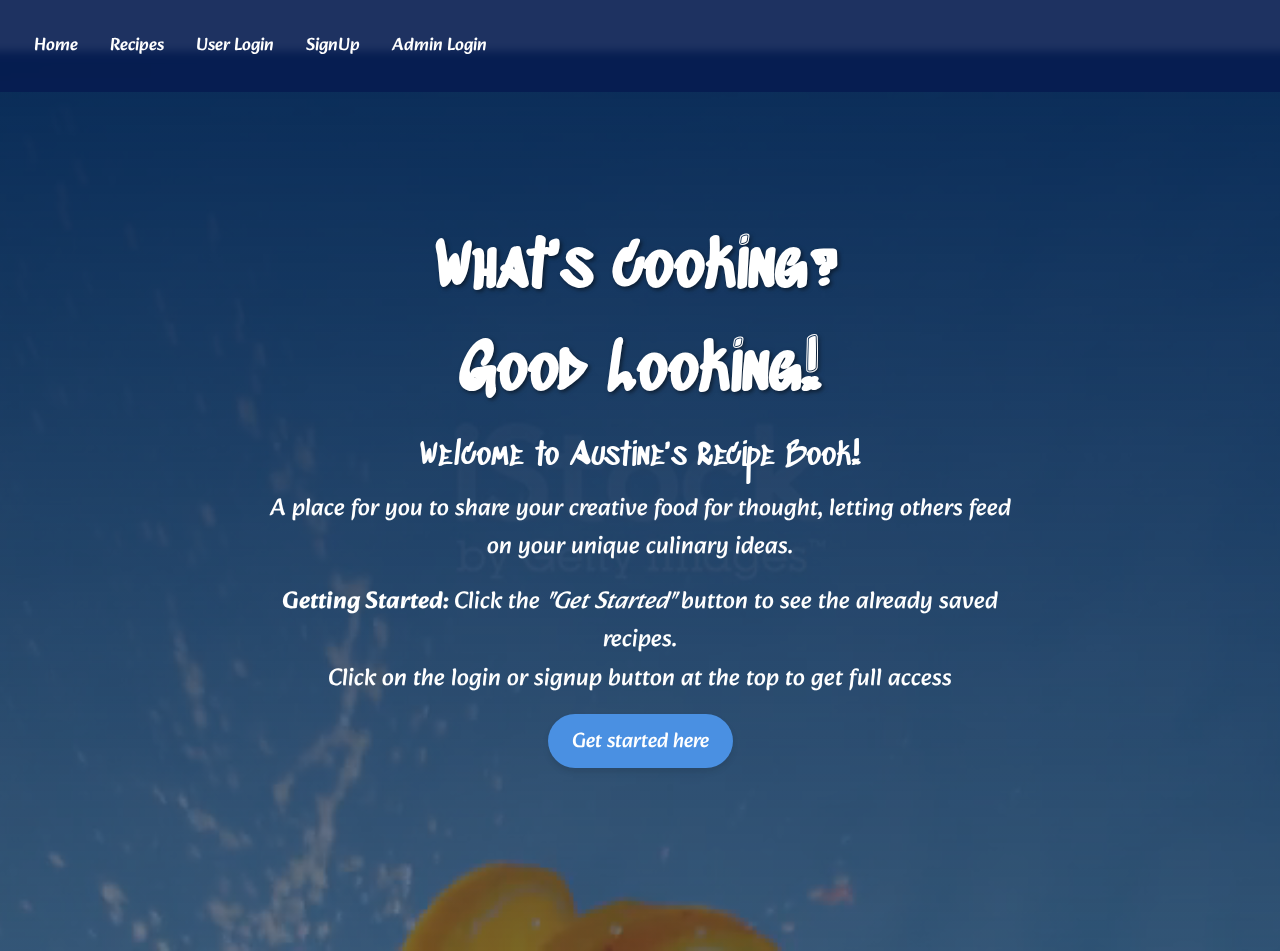
==== index.html @ 6646922b "Add files via upload" ====
<!DOCTYPE html>
<html lang="en">
  <head>
    <meta charset="UTF-8" />
    <meta http-equiv="X-UA-Compatible" content="IE=edge" />
    <meta name="viewport" content="width=device-width, initial-scale=1.0" />
    <link rel="stylesheet" href="indexStyles.css" />
    <title>OMO NIAIJA'S RECIPE BOOK</title>
  </head>
  <body>
    <br>
    <br>
    <header>
      <nav>
        <ul>
          <li><a href="index.html">Home</a></li>
          <li><a href="recipe_feed.html">Recipes</a></li>
          <li><a href="login.html">User Login</a></li>
          <li><a href="SignUp.html">SignUp</a></li>
          <li><a href="dashboard.html">Admin Login</a></li>
        </ul>
      </nav>
    </header>
    <div class="main">
      <!-- Video -->
      <video autoplay loop muted plays-inline class="bg__video">
        <source src="video7.mp4" type="video/mp4" />
      </video>

      <div class="content">
        <h1>What's cooking? <br> Good Looking!</h1>
        <h2>Welcome to Austine's Recipe Book!</h2>

        <p>
          A place for you to share your creative food for thought, letting others feed on your unique culinary ideas.
        </p>

        <p>
          <b>Getting Started:</b> Click the <i>"Get Started"</i> button to see the already saved recipes. 
          <br>
          Click on the login or signup button at the top to get full access
        </p>

        <p>
          <button onclick="window.location.href = 'recipe_feed.html'" class="button">Get started here</button>
        </p>
      </div>
    </div>
  </body>
</html>
---- indexStyles.css ----
@import url("https://fonts.googleapis.com/css2?family=Alkatra&family=Roboto:wght@400;500&family=Sedgwick+Ave+Display&display=swap");

:root {
  --primary-color: #4a90e2;
  --primary-color-dark: #3a7bc8;
  --text-light: #ffffff;
  --text-color: #2c3e50;
  --sometexts-color: #ffffff;
  --another-color: #1e3a8a;
}

* {
  padding: 0;
  margin: 0;
  box-sizing: border-box;
}

body {
  font-family: "Alkatra", cursive;
  line-height: 1.6;
  font-size: 16px;
}

header {
  position: fixed;
  top: 0;
  left: 0;
  width: 100%;
  z-index: 1000;
  background-color: rgba(6, 28, 80, 0.9);
  backdrop-filter: blur(5px);
}

nav {
  display: flex;
  padding: 2rem 2%;
}

nav ul {
  display: flex;
  gap: 1rem;
  list-style: none;
}

nav ul li {
  position: relative;
}

nav ul li a {
  text-decoration: none;
  color: var(--text-light);
  font-size: 1.1rem;
  font-weight: 500;
  transition: 0.3s;
  padding: 0.5rem;
}

nav ul li a::after {
  content: '';
  position: absolute;
  left: 0;
  bottom: 0;
  width: 100%;
  height: 2px;
  background: var(--primary-color);
  transform: scaleX(0);
  transform-origin: right;
  transition: transform 0.3s ease;
}

nav ul li a:hover {
  color: var(--primary-color);
}

nav ul li a:hover::after {
  transform: scaleX(1);
  transform-origin: left;
}

.main {
  width: 100%;
  min-height: 100vh;
  background-image: linear-gradient(rgba(6, 39, 84, 0.961), rgba(13, 26, 56, 0.553));
  position: relative;
  padding: 1rem 5%;
  display: flex;
  flex-direction: column;
  align-items: center;
  justify-content: center;
  overflow: hidden;
}

.content {
  text-align: center;
  color: var(--text-light);
  max-width: 800px;
  width: 90%;
  margin: 0 auto;
  padding: 2rem 1rem;
}

.content h1 {
  font-family: "Sedgwick Ave Display", cursive;
  font-size: clamp(2.5rem, 5vw, 4rem);
  margin-bottom: 0.5rem;
  text-shadow: 2px 2px 4px rgba(0, 0, 0, 0.5);
}

.content h2 {
  font-family: "Sedgwick Ave Display", cursive;
  font-size: clamp(1.5rem, 3vw, 2rem);
  margin-bottom: 0.5rem;
  font-weight: 400;
}

.content p, .content ul {
  font-family: "Alkatra", cursive;
  font-size: clamp(1rem, 2vw, 1.5rem);
  margin-bottom: 1rem;
}

.content ul {
  text-align: left;
  padding-left: 1.5rem;
}

.content li {
  margin-bottom: 0.5rem;
}

.button {
  display: inline-block;
  padding: 0.6rem 1.5rem;
  background-color: var(--primary-color);
  color: var(--sometexts-color);
  font-family: "Alkatra", cursive;
  font-size: clamp(1rem, 2vw, 1.3rem);
  text-decoration: none;
  border: none;
  border-radius: 50px;
  cursor: pointer;
  transition: 0.3s ease;
  box-shadow: 0 4px 6px rgba(0, 0, 0, 0.1);
}

.button:hover {
  background-color: var(--another-color);
  transform: translateY(-2px);
  box-shadow: 0 6px 8px rgba(0, 0, 0, 0.2);
}

.bg__video {
  position: absolute;
  top: 0;
  left: 0;
  width: 100%;
  height: 100%;
  object-fit: cover;
  z-index: -1;
}

@media (max-width: 768px) {
  nav {
    flex-direction: column;
    align-items: center;
    padding: 0.5rem 5%;
  }

  nav ul {
    flex-wrap: wrap;
    justify-content: center;
    gap: 0.5rem;
  }

  .content {
    padding: 1rem;
    margin-top: 4rem;
  }
  .content h1 {
    font-family: "Sedgwick Ave Display", cursive;
    font-size: clamp(3rem, 5vw, 4rem);
    margin-bottom: 0.5rem;
    text-shadow: 2px 2px 4px rgba(0, 0, 0, 0.5);
  }
}

@media (max-width: 480px) {
  nav {
    padding: 1rem 10%;
  }

  nav ul li a {
    font-size: 0.9rem;
    padding: 1rem;
  }

  .content {
    padding: 0.5rem;
    margin-top: 5rem; 
  }

  .button {
    padding: 0.5rem 1.2rem;
  }
}
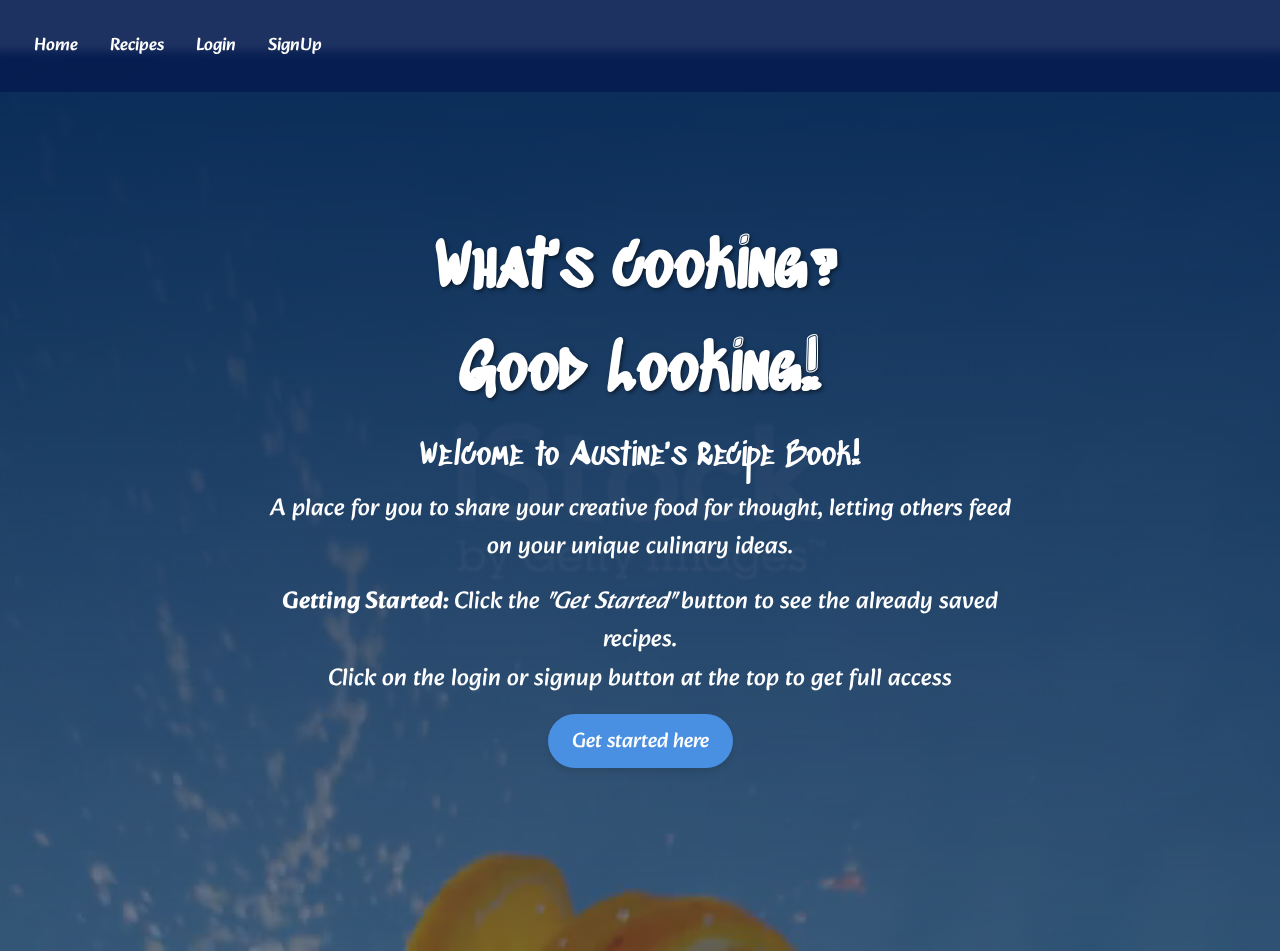
==== commit d33ff063: "added needed files" ====
--- a/index.html
+++ b/index.html
@@ -4,7 +4,7 @@
     <meta charset="UTF-8" />
     <meta http-equiv="X-UA-Compatible" content="IE=edge" />
     <meta name="viewport" content="width=device-width, initial-scale=1.0" />
-    <link rel="stylesheet" href="indexStyles.css" />
+    <link rel="stylesheet" href="assets/css/indexStyles.css" />
     <title>OMO NIAIJA'S RECIPE BOOK</title>
   </head>
   <body>
@@ -14,17 +14,16 @@
       <nav>
         <ul>
           <li><a href="index.html">Home</a></li>
-          <li><a href="recipe_feed.html">Recipes</a></li>
-          <li><a href="login.html">User Login</a></li>
-          <li><a href="SignUp.html">SignUp</a></li>
-          <li><a href="dashboard.html">Admin Login</a></li>
+          <li><a href="view/recipe_feed.html">Recipes</a></li>
+          <li><a href="view/login.html">Login</a></li>
+          <li><a href="view/SignUp.html">SignUp</a></li>
         </ul>
       </nav>
     </header>
     <div class="main">
       <!-- Video -->
       <video autoplay loop muted plays-inline class="bg__video">
-        <source src="video7.mp4" type="video/mp4" />
+        <source src="assets/images/video7.mp4" type="video/mp4" />
       </video>
 
       <div class="content">
@@ -42,7 +41,7 @@
         </p>
 
         <p>
-          <button onclick="window.location.href = 'recipe_feed.html'" class="button">Get started here</button>
+          <button onclick="window.location.href = 'view/recipe_feed.html'" class="button">Get started here</button>
         </p>
       </div>
     </div>
--- a/assets/css/indexStyles.css
+++ b/assets/css/indexStyles.css
@@ -0,0 +1,205 @@
+@import url("https://fonts.googleapis.com/css2?family=Alkatra&family=Roboto:wght@400;500&family=Sedgwick+Ave+Display&display=swap");
+
+:root {
+  --primary-color: #4a90e2;
+  --primary-color-dark: #3a7bc8;
+  --text-light: #ffffff;
+  --text-color: #2c3e50;
+  --sometexts-color: #ffffff;
+  --another-color: #1e3a8a;
+}
+
+* {
+  padding: 0;
+  margin: 0;
+  box-sizing: border-box;
+}
+
+body {
+  font-family: "Alkatra", cursive;
+  line-height: 1.6;
+  font-size: 16px;
+}
+
+header {
+  position: fixed;
+  top: 0;
+  left: 0;
+  width: 100%;
+  z-index: 1000;
+  background-color: rgba(6, 28, 80, 0.9);
+  backdrop-filter: blur(5px);
+}
+
+nav {
+  display: flex;
+  padding: 2rem 2%;
+}
+
+nav ul {
+  display: flex;
+  gap: 1rem;
+  list-style: none;
+}
+
+nav ul li {
+  position: relative;
+}
+
+nav ul li a {
+  text-decoration: none;
+  color: var(--text-light);
+  font-size: 1.1rem;
+  font-weight: 500;
+  transition: 0.3s;
+  padding: 0.5rem;
+}
+
+nav ul li a::after {
+  content: '';
+  position: absolute;
+  left: 0;
+  bottom: 0;
+  width: 100%;
+  height: 2px;
+  background: var(--primary-color);
+  transform: scaleX(0);
+  transform-origin: right;
+  transition: transform 0.3s ease;
+}
+
+nav ul li a:hover {
+  color: var(--primary-color);
+}
+
+nav ul li a:hover::after {
+  transform: scaleX(1);
+  transform-origin: left;
+}
+
+.main {
+  width: 100%;
+  min-height: 100vh;
+  background-image: linear-gradient(rgba(6, 39, 84, 0.961), rgba(13, 26, 56, 0.553));
+  position: relative;
+  padding: 1rem 5%;
+  display: flex;
+  flex-direction: column;
+  align-items: center;
+  justify-content: center;
+  overflow: hidden;
+}
+
+.content {
+  text-align: center;
+  color: var(--text-light);
+  max-width: 800px;
+  width: 90%;
+  margin: 0 auto;
+  padding: 2rem 1rem;
+}
+
+.content h1 {
+  font-family: "Sedgwick Ave Display", cursive;
+  font-size: clamp(2.5rem, 5vw, 4rem);
+  margin-bottom: 0.5rem;
+  text-shadow: 2px 2px 4px rgba(0, 0, 0, 0.5);
+}
+
+.content h2 {
+  font-family: "Sedgwick Ave Display", cursive;
+  font-size: clamp(1.5rem, 3vw, 2rem);
+  margin-bottom: 0.5rem;
+  font-weight: 400;
+}
+
+.content p, .content ul {
+  font-family: "Alkatra", cursive;
+  font-size: clamp(1rem, 2vw, 1.5rem);
+  margin-bottom: 1rem;
+}
+
+.content ul {
+  text-align: left;
+  padding-left: 1.5rem;
+}
+
+.content li {
+  margin-bottom: 0.5rem;
+}
+
+.button {
+  display: inline-block;
+  padding: 0.6rem 1.5rem;
+  background-color: var(--primary-color);
+  color: var(--sometexts-color);
+  font-family: "Alkatra", cursive;
+  font-size: clamp(1rem, 2vw, 1.3rem);
+  text-decoration: none;
+  border: none;
+  border-radius: 50px;
+  cursor: pointer;
+  transition: 0.3s ease;
+  box-shadow: 0 4px 6px rgba(0, 0, 0, 0.1);
+}
+
+.button:hover {
+  background-color: var(--another-color);
+  transform: translateY(-2px);
+  box-shadow: 0 6px 8px rgba(0, 0, 0, 0.2);
+}
+
+.bg__video {
+  position: absolute;
+  top: 0;
+  left: 0;
+  width: 100%;
+  height: 100%;
+  object-fit: cover;
+  z-index: -1;
+}
+
+@media (max-width: 768px) {
+  nav {
+    flex-direction: column;
+    align-items: center;
+    padding: 0.5rem 5%;
+  }
+
+  nav ul {
+    flex-wrap: wrap;
+    justify-content: center;
+    gap: 0.5rem;
+  }
+
+  .content {
+    padding: 1rem;
+    margin-top: 4rem;
+  }
+  .content h1 {
+    font-family: "Sedgwick Ave Display", cursive;
+    font-size: clamp(3rem, 5vw, 4rem);
+    margin-bottom: 0.5rem;
+    text-shadow: 2px 2px 4px rgba(0, 0, 0, 0.5);
+  }
+}
+
+@media (max-width: 480px) {
+  nav {
+    padding: 1rem 10%;
+  }
+
+  nav ul li a {
+    font-size: 0.9rem;
+    padding: 1rem;
+  }
+
+  .content {
+    padding: 0.5rem;
+    margin-top: 5rem; 
+  }
+
+  .button {
+    padding: 0.5rem 1.2rem;
+  }
+}